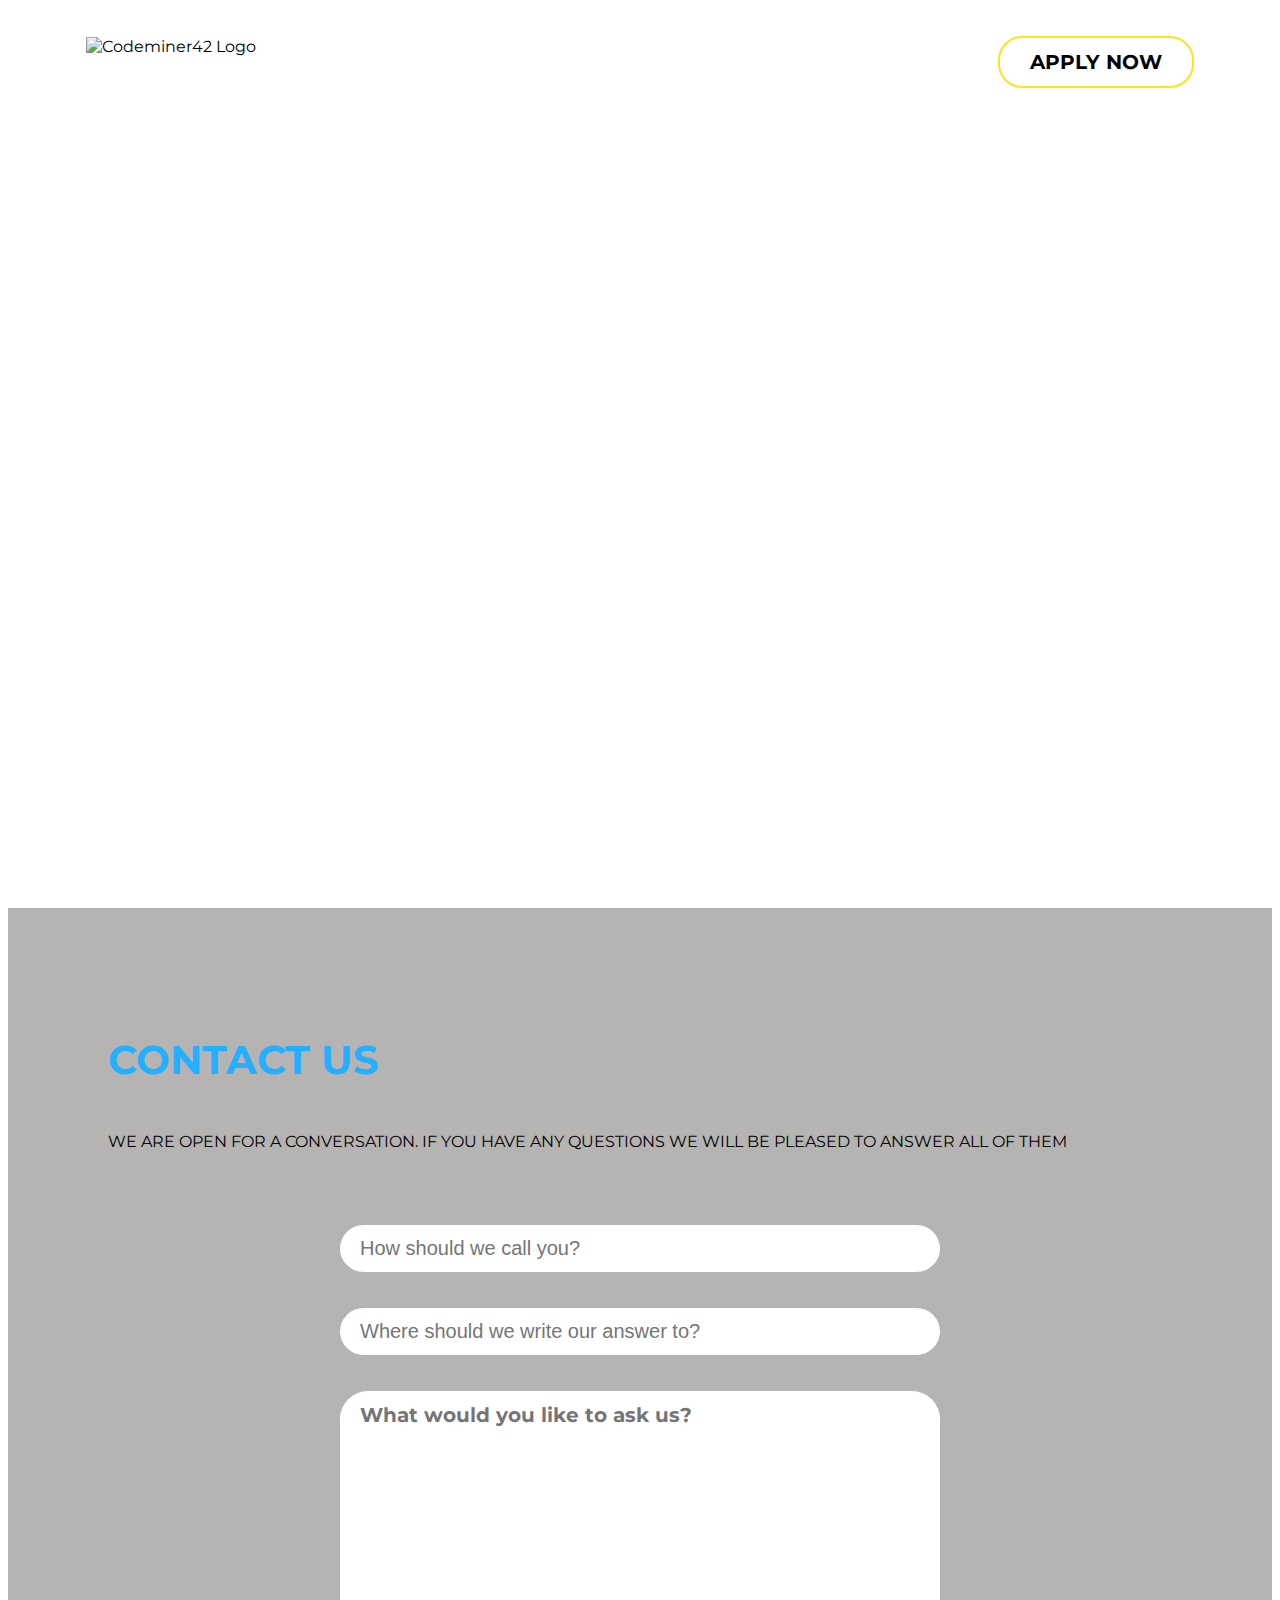
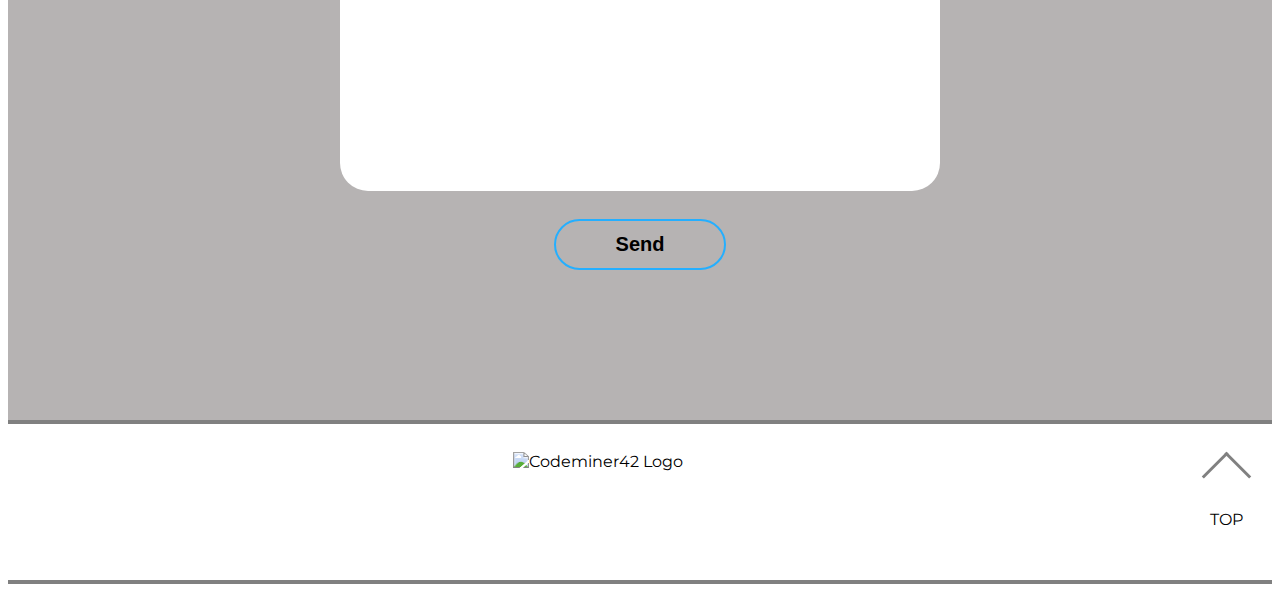
==== src/index.html @ 802c7cdd "Task 5" ====
<!DOCTYPE html>
<html lang="en">
  <head>
    <meta charset="UTF-8" />
    <meta http-equiv="X-UA-Compatible" content="IE=edge" />
    <meta name="viewport" content="width=device-width, initial-scale=1.0" />
    <link rel="stylesheet" href="https://fonts.googleapis.com/css?family=Montserrat">
    <link rel="stylesheet" href="styles/index.css" />
    <title>Web App</title>
  </head>
  <body>
    <div class="container">
      <section id="section__top">
        <div class="container__header">
          <img class="container__img"src="https://d2arqaup0tn1pp.cloudfront.net/assets/logo_codeminer42-dbb1f25e4ec14c50e7a253c107339d692ee9adce3ac6137706bc166295bc59e3.svg" alt="Codeminer42 Logo">
          <div class="container__navigation">
            <div class="container__item">HOME</div>
            <div class="container__item">ABOUT</div>
            <div class="container__item">BENEFITS</div>
          </div>
          <div><a href="#section__bot" class="button button--yellow">APPLY NOW</a></div>
        </div>
      </section>
      <section id="section__bot">
        <div class="container__content">
          <div class="container__text">
            <h1 class="text__title">CONTACT US</h1>
            <p class="text__parag--color--size">WE ARE OPEN FOR A CONVERSATION. IF YOU HAVE ANY QUESTIONS WE WILL BE PLEASED TO ANSWER ALL OF THEM</p>
          </div> 
          <div class="container__form">
            <input type="text" placeholder="How should we call you?">
            <input type="text" placeholder="Where should we write our answer to?">
            <textarea placeholder="What would you like to ask us?""></textarea>
            <button class="button button--blue">Send</button>
          </div>         
        </div>
      </section>
      <div class="container__footer">
        <img class="footer__img"src="https://d2arqaup0tn1pp.cloudfront.net/assets/logo_codeminer42-dbb1f25e4ec14c50e7a253c107339d692ee9adce3ac6137706bc166295bc59e3.svg" alt="Codeminer42 Logo">
        <div class="footer_box">
          <a href="#section__top" class="footer__button"></a>
          <p>TOP</p>
        </div>
      </div>
    </div>
  </body>
</html>
---- src/styles/index.css ----
@import 'settings/_default.css';
@import 'generic/_box-sizing.css';
@import 'generic/_resets.css';
@import 'elements/_elements.css';
@import 'components/_buttons.css';
@import 'components/_inputs.css';
@import 'components/_navigation.css';
@import 'components/_img.css';
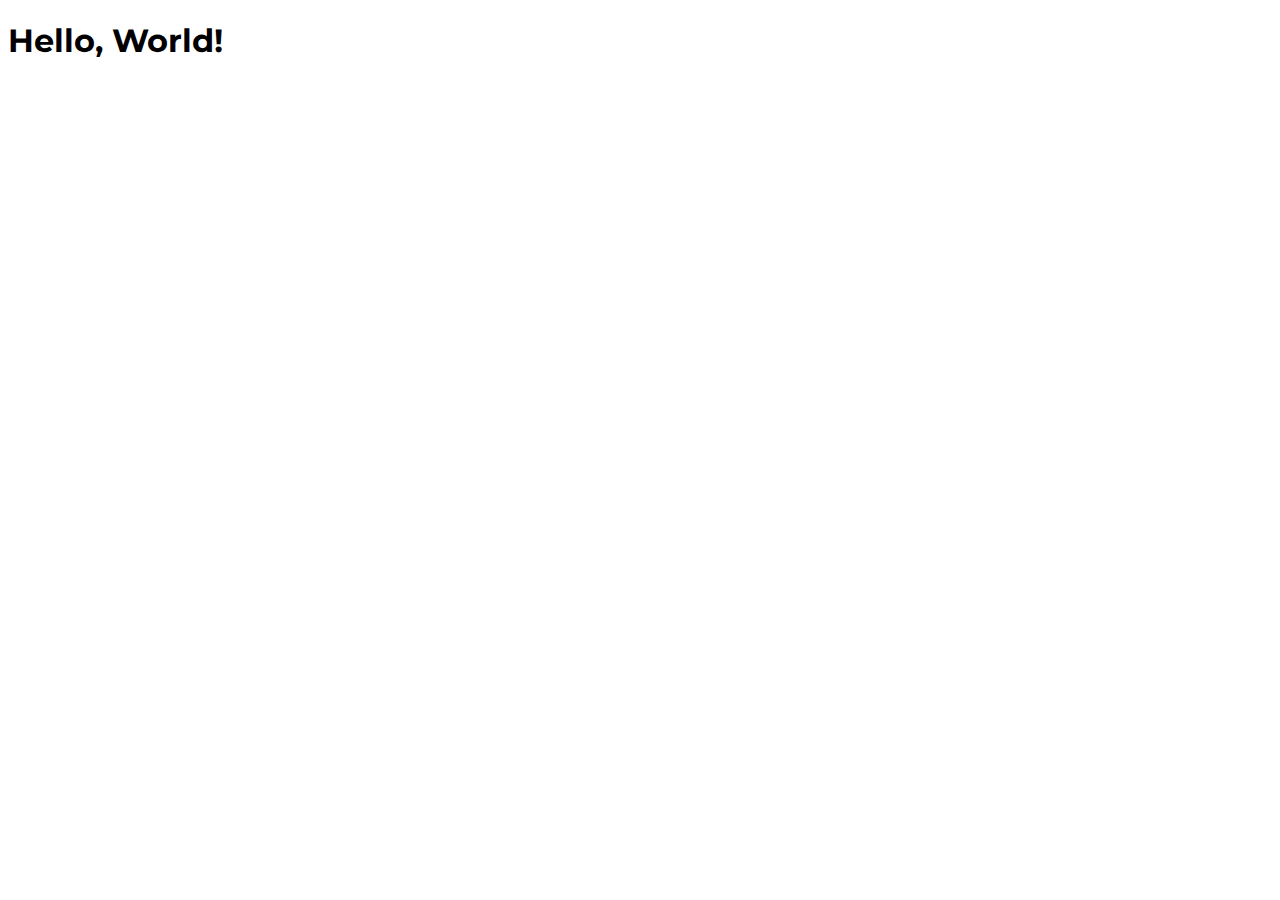
==== commit c48a8dfd: "Merge pull request #1 from tonyaraujop/Task1" ====
--- a/src/index.html
+++ b/src/index.html
@@ -9,39 +9,6 @@
     <title>Web App</title>
   </head>
   <body>
-    <div class="container">
-      <section id="section__top">
-        <div class="container__header">
-          <img class="container__img"src="https://d2arqaup0tn1pp.cloudfront.net/assets/logo_codeminer42-dbb1f25e4ec14c50e7a253c107339d692ee9adce3ac6137706bc166295bc59e3.svg" alt="Codeminer42 Logo">
-          <div class="container__navigation">
-            <div class="container__item">HOME</div>
-            <div class="container__item">ABOUT</div>
-            <div class="container__item">BENEFITS</div>
-          </div>
-          <div><a href="#section__bot" class="button button--yellow">APPLY NOW</a></div>
-        </div>
-      </section>
-      <section id="section__bot">
-        <div class="container__content">
-          <div class="container__text">
-            <h1 class="text__title">CONTACT US</h1>
-            <p class="text__parag--color--size">WE ARE OPEN FOR A CONVERSATION. IF YOU HAVE ANY QUESTIONS WE WILL BE PLEASED TO ANSWER ALL OF THEM</p>
-          </div> 
-          <div class="container__form">
-            <input type="text" placeholder="How should we call you?">
-            <input type="text" placeholder="Where should we write our answer to?">
-            <textarea placeholder="What would you like to ask us?""></textarea>
-            <button class="button button--blue">Send</button>
-          </div>         
-        </div>
-      </section>
-      <div class="container__footer">
-        <img class="footer__img"src="https://d2arqaup0tn1pp.cloudfront.net/assets/logo_codeminer42-dbb1f25e4ec14c50e7a253c107339d692ee9adce3ac6137706bc166295bc59e3.svg" alt="Codeminer42 Logo">
-        <div class="footer_box">
-          <a href="#section__top" class="footer__button"></a>
-          <p>TOP</p>
-        </div>
-      </div>
-    </div>
+    <h1>Hello, World!</h1>
   </body>
 </html>
--- a/src/styles/index.css
+++ b/src/styles/index.css
@@ -2,7 +2,3 @@
 @import 'generic/_box-sizing.css';
 @import 'generic/_resets.css';
 @import 'elements/_elements.css';
-@import 'components/_buttons.css';
-@import 'components/_inputs.css';
-@import 'components/_navigation.css';
-@import 'components/_img.css';
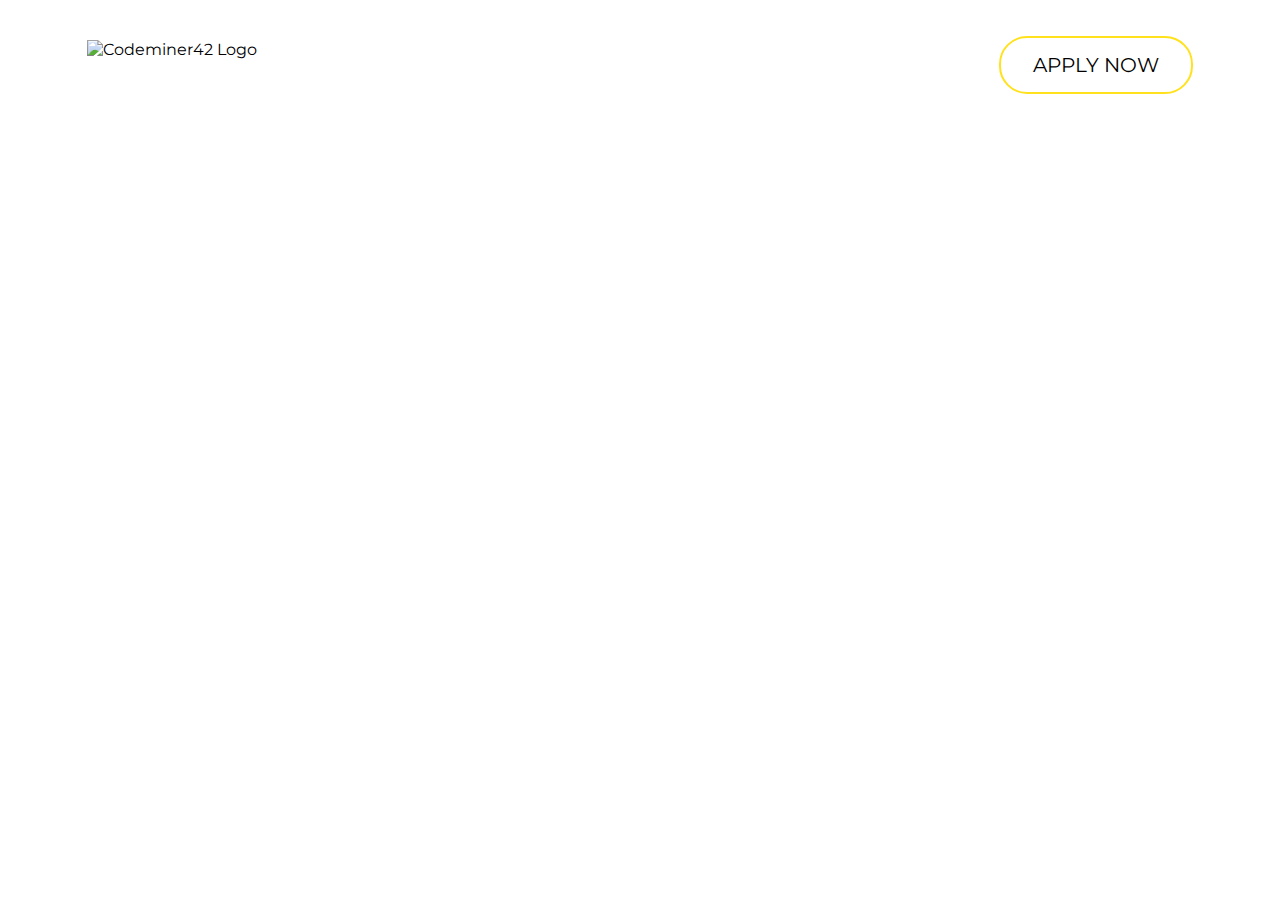
==== commit 546762dc: "Refactor units" ====
--- a/src/index.html
+++ b/src/index.html
@@ -9,6 +9,23 @@
     <title>Web App</title>
   </head>
   <body>
-    <h1>Hello, World!</h1>
+    <div class="container">
+      <section id="section__top">
+        <div class="container__header">
+          <img class="container__img"src="https://d2arqaup0tn1pp.cloudfront.net/assets/logo_codeminer42-dbb1f25e4ec14c50e7a253c107339d692ee9adce3ac6137706bc166295bc59e3.svg" alt="Codeminer42 Logo">
+          <div class="container__navigation">
+            <div class="container__item">HOME</div>
+            <div class="container__item">ABOUT</div>
+            <div class="container__item">BENEFITS</div>
+          </div>
+          <div><a href="#section__bot" class="button button__yellow">APPLY NOW</a></div>
+        </div>
+      </section>
+      <section id="section__bot">
+      </section>
+      <div class="container__footer">
+        </div>
+      </div>
+    </div>
   </body>
 </html>
--- a/src/styles/index.css
+++ b/src/styles/index.css
@@ -2,3 +2,9 @@
 @import 'generic/_box-sizing.css';
 @import 'generic/_resets.css';
 @import 'elements/_elements.css';
+@import 'elements/_buttons.css';
+@import 'elements/_inputs.css';
+@import 'objects/_container.css';
+@import 'objects/_header.css';
+@import 'components/_navigation.css';
+@import 'components/_img.css';
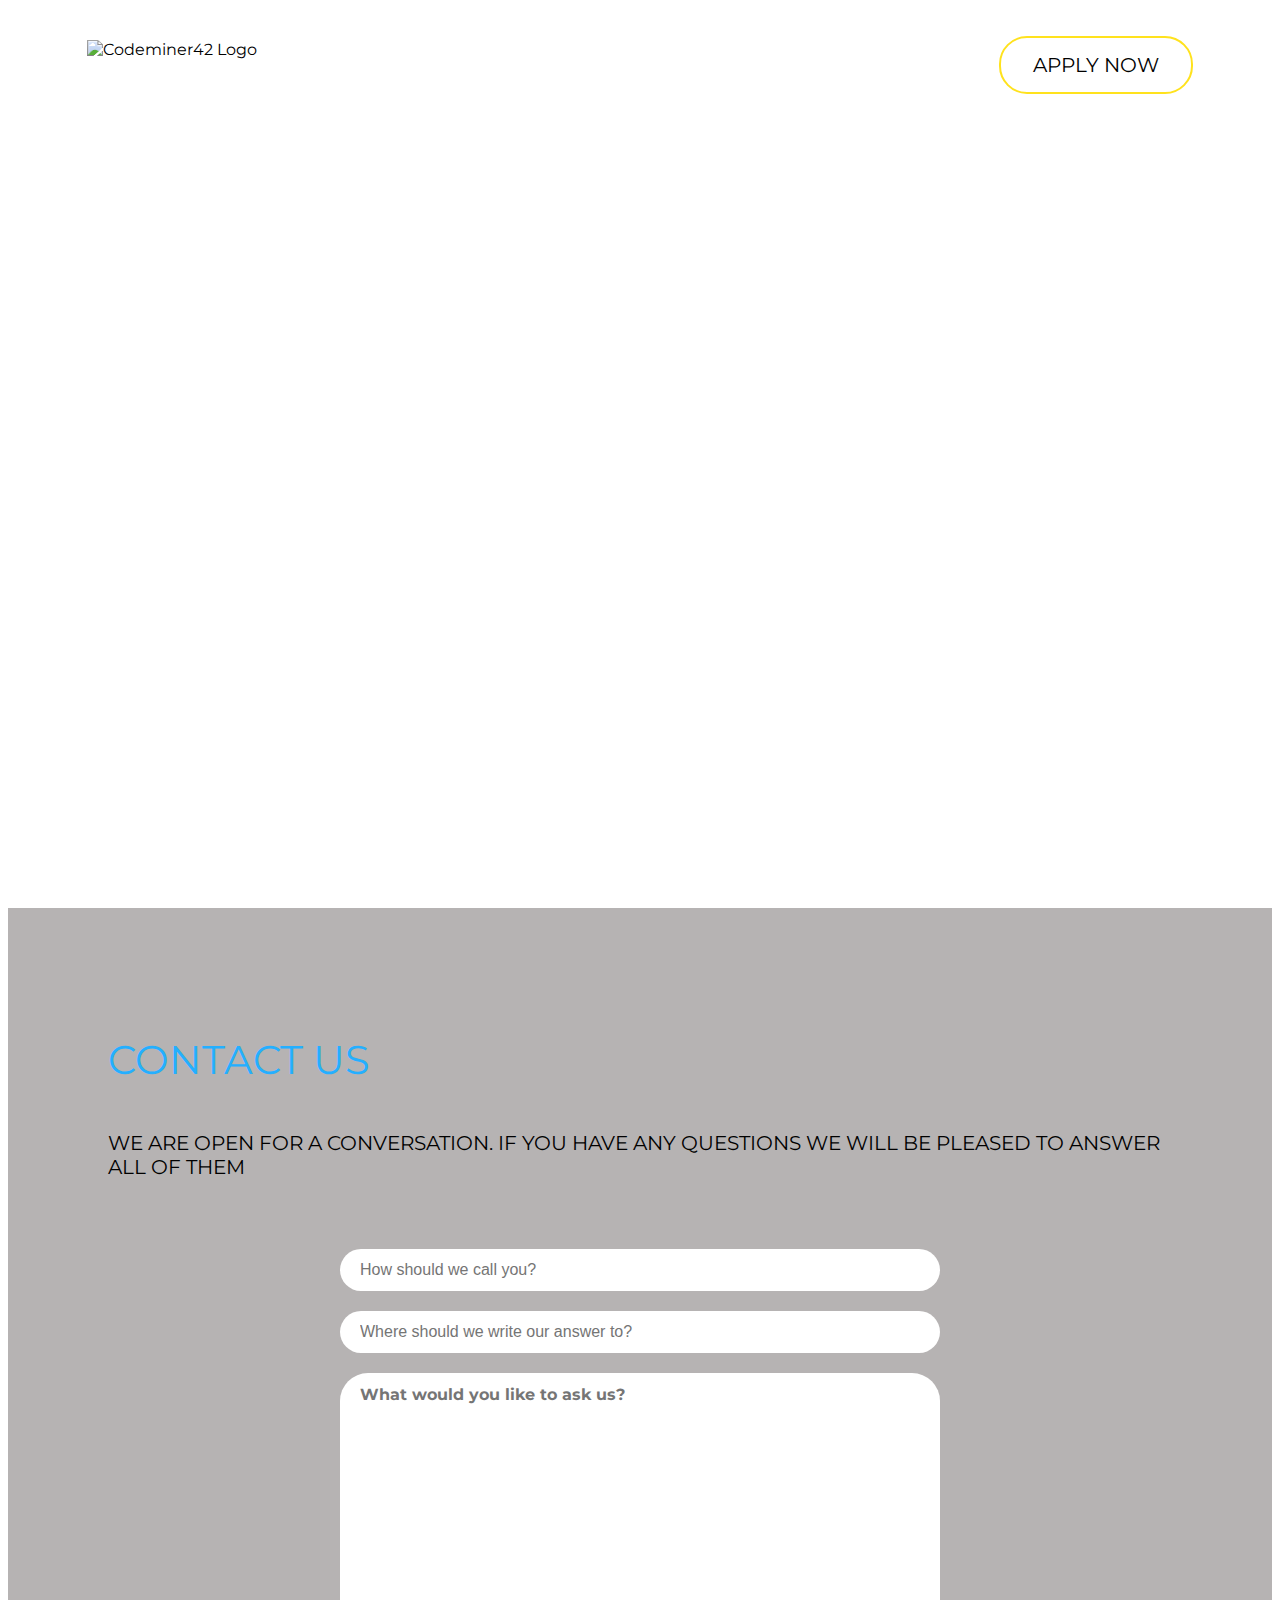
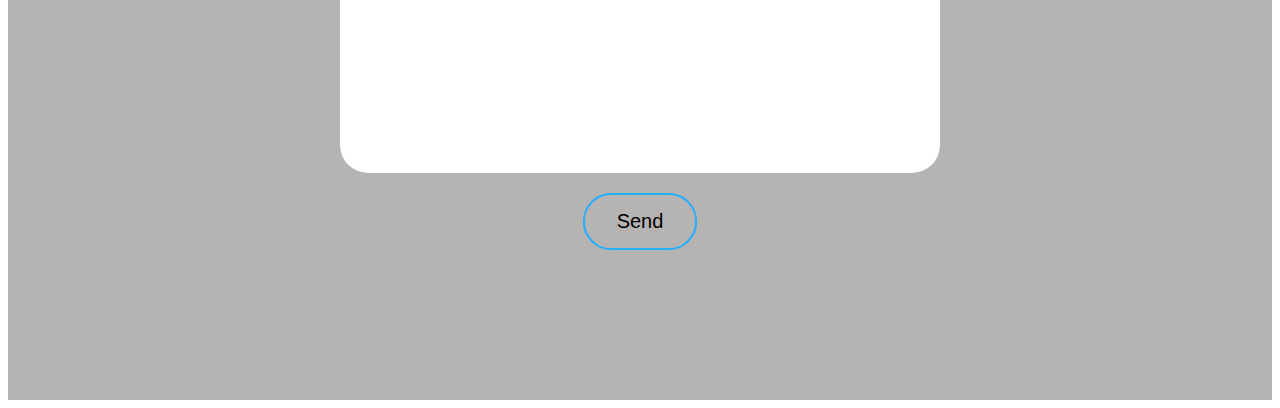
==== commit 6b18879f: "Refactor units" ====
--- a/src/index.html
+++ b/src/index.html
@@ -22,9 +22,20 @@
         </div>
       </section>
       <section id="section__bot">
+        <div class="container__content">
+          <div class="container__text">
+            <h1 class="text__title">CONTACT US</h1>
+            <p class="text__para--color--size">WE ARE OPEN FOR A CONVERSATION. IF YOU HAVE ANY QUESTIONS WE WILL BE PLEASED TO ANSWER ALL OF THEM</p>
+          </div> 
+          <div class="container__form">
+            <input type="text" placeholder="How should we call you?">
+            <input type="text" placeholder="Where should we write our answer to?">
+            <textarea placeholder="What would you like to ask us?"></textarea>
+            <button class="button button__blue">Send</button>
+          </div>         
+        </div>
       </section>
       <div class="container__footer">
-        </div>
       </div>
     </div>
   </body>
--- a/src/styles/index.css
+++ b/src/styles/index.css
@@ -6,5 +6,8 @@
 @import 'elements/_inputs.css';
 @import 'objects/_container.css';
 @import 'objects/_header.css';
+@import 'objects/_content.css';
+@import 'objects/_text.css';
+@import 'objects/_form.css';
 @import 'components/_navigation.css';
 @import 'components/_img.css';
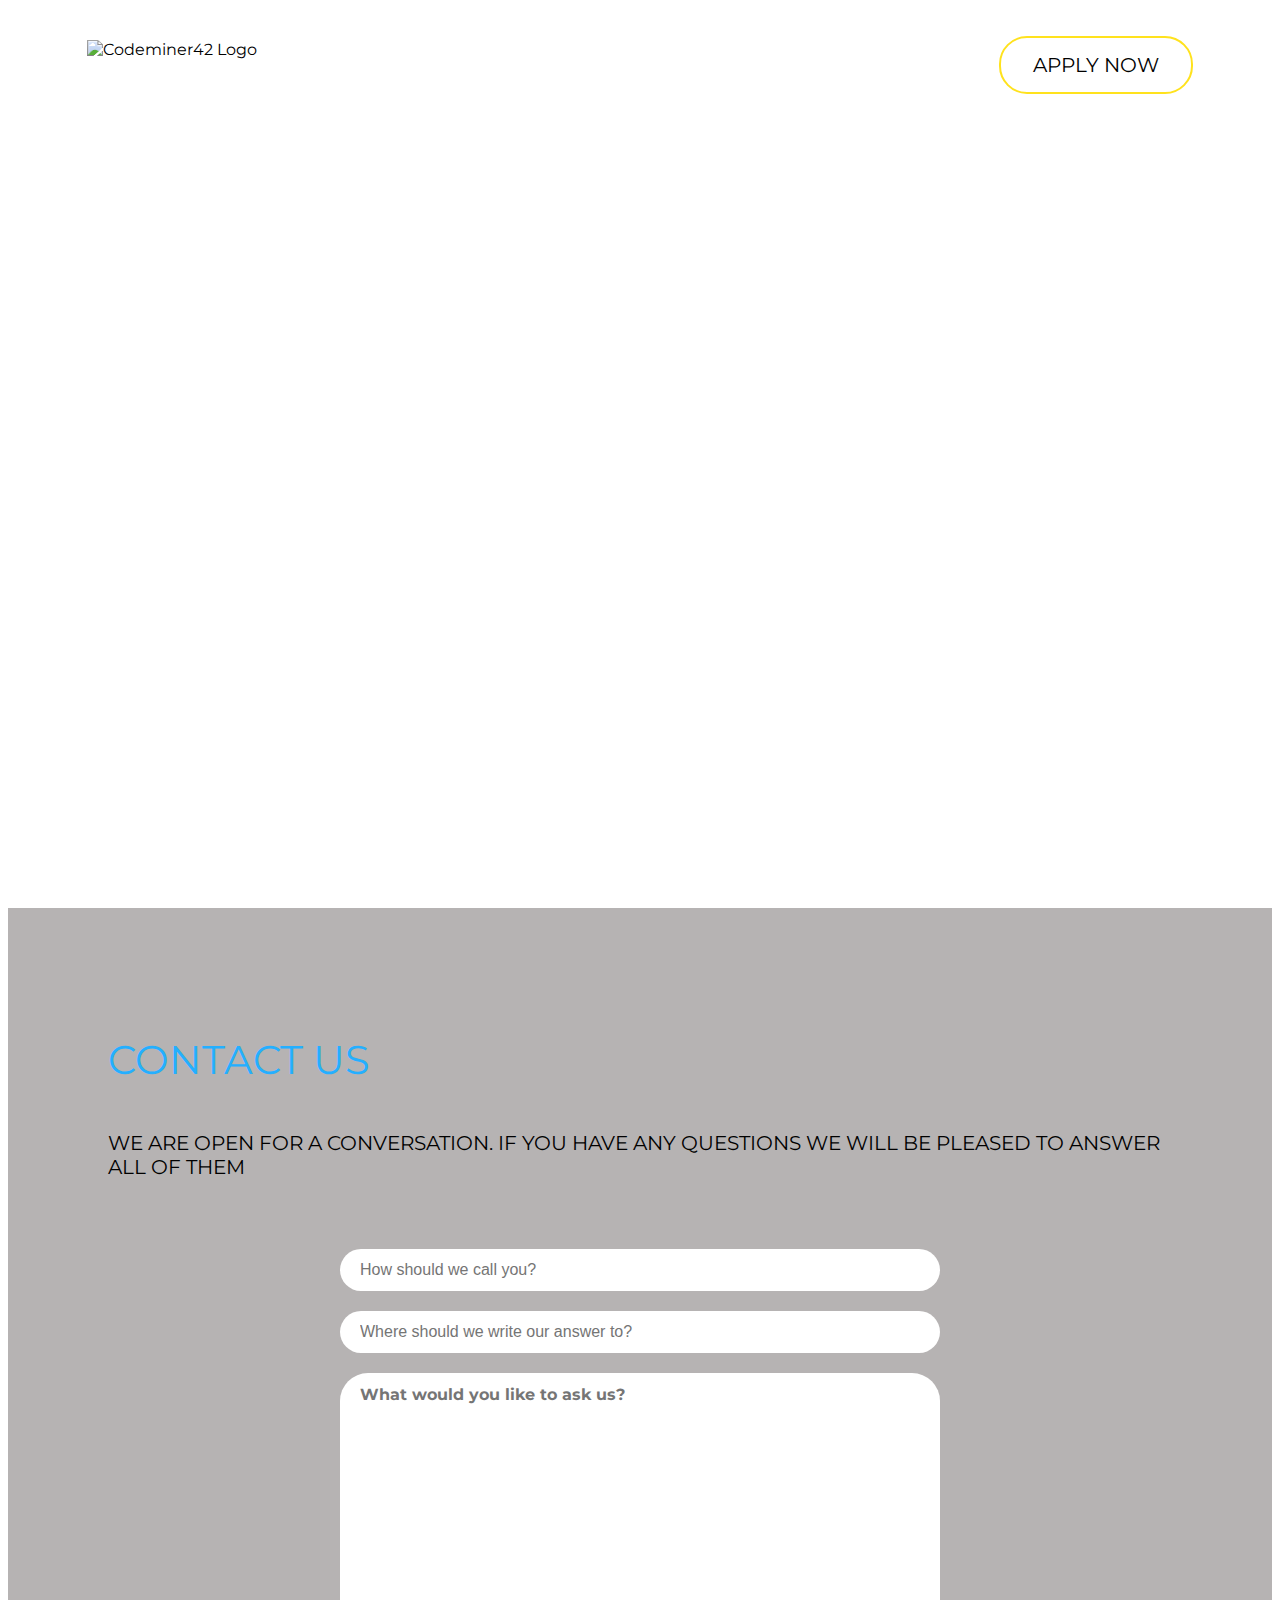
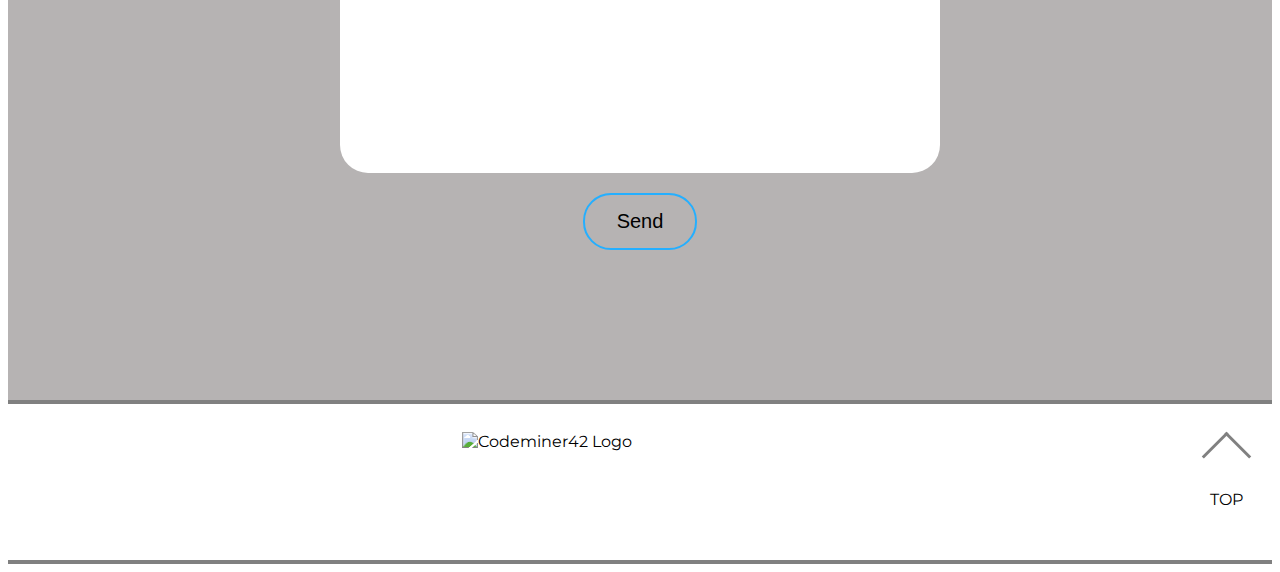
==== commit 1086c6e1: "Refactor units and folders" ====
--- a/src/index.html
+++ b/src/index.html
@@ -29,13 +29,18 @@
           </div> 
           <div class="container__form">
             <input type="text" placeholder="How should we call you?">
-            <input type="text" placeholder="Where should we write our answer to?">
+            <input type="email" placeholder="Where should we write our answer to?">
             <textarea placeholder="What would you like to ask us?"></textarea>
             <button class="button button__blue">Send</button>
           </div>         
         </div>
       </section>
       <div class="container__footer">
+        <img class="footer__img"src="https://d2arqaup0tn1pp.cloudfront.net/assets/logo_codeminer42-dbb1f25e4ec14c50e7a253c107339d692ee9adce3ac6137706bc166295bc59e3.svg" alt="Codeminer42 Logo">
+        <div class="footer_box">
+          <a href="#section__top" class="footer__button"></a>
+          <p>TOP</p>
+        </div>
       </div>
     </div>
   </body>
--- a/src/styles/index.css
+++ b/src/styles/index.css
@@ -9,5 +9,6 @@
 @import 'objects/_content.css';
 @import 'objects/_text.css';
 @import 'objects/_form.css';
+@import 'objects/_footer.css';
 @import 'components/_navigation.css';
 @import 'components/_img.css';
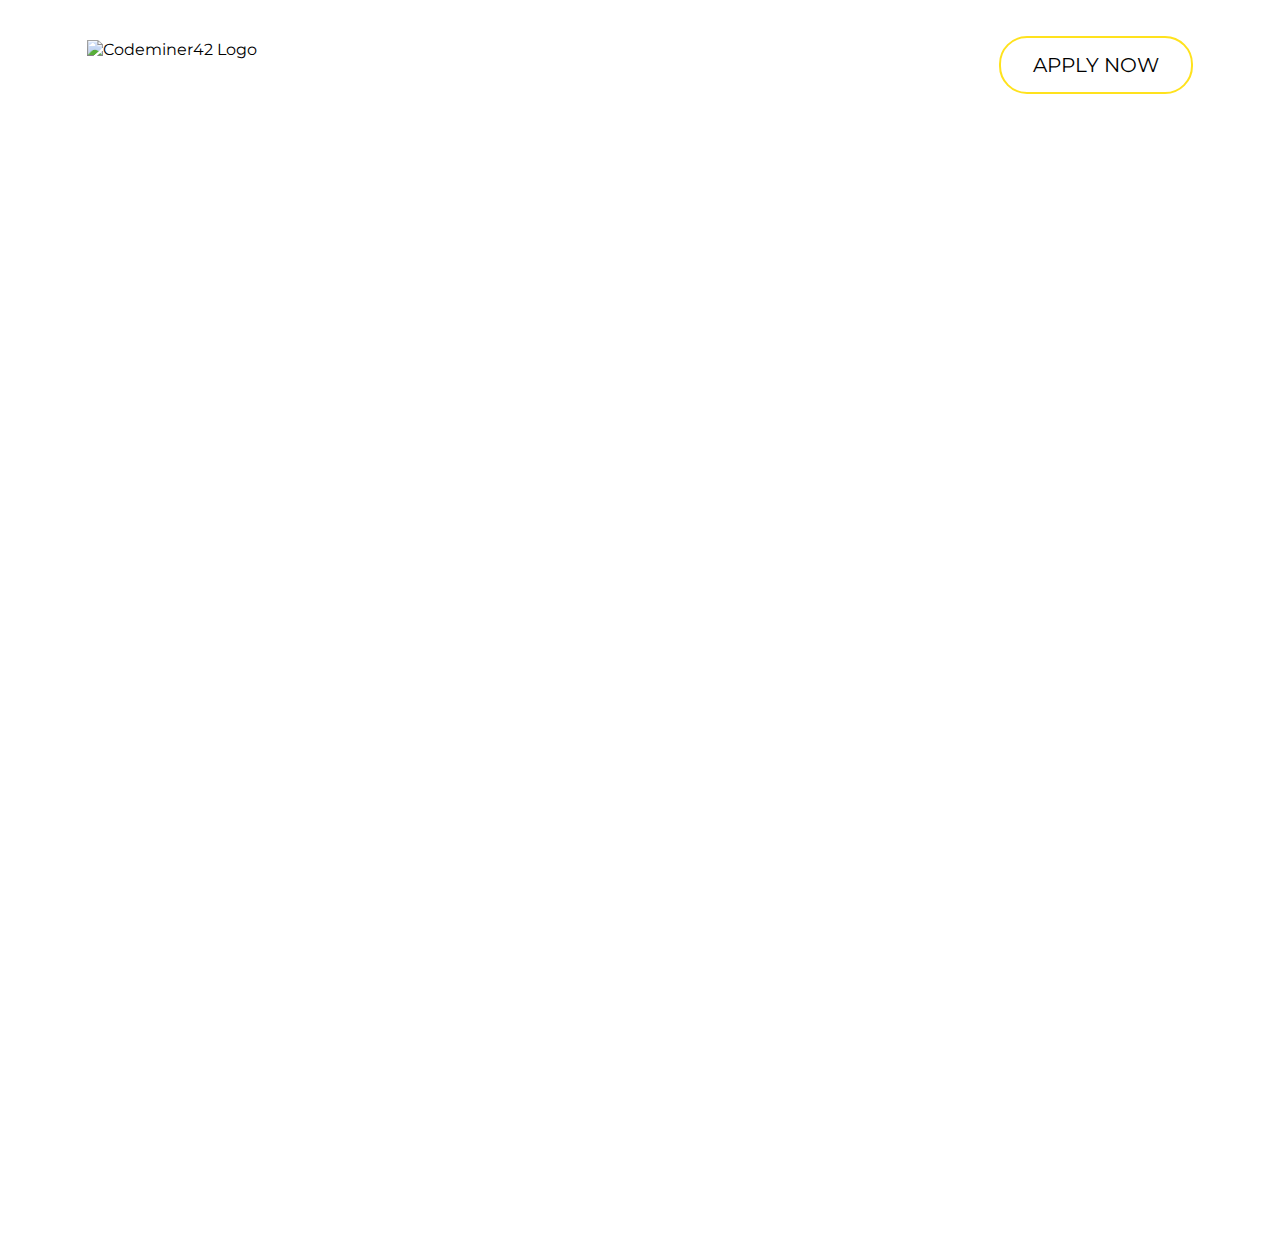
==== commit 0b8f4603: "Added Trainee Program Text" ====
--- a/src/index.html
+++ b/src/index.html
@@ -20,26 +20,11 @@
           </div>
           <div><a href="#section__bot" class="button button__yellow">APPLY NOW</a></div>
         </div>
+        <h1 class="container__title">TRAINEE PROGRAM 2022</h1>
       </section>
       <section id="section__bot">
-        <div class="container__content">
-          <div class="container__text">
-            <h1 class="text__title">CONTACT US</h1>
-            <p class="text__para--color--size">WE ARE OPEN FOR A CONVERSATION. IF YOU HAVE ANY QUESTIONS WE WILL BE PLEASED TO ANSWER ALL OF THEM</p>
-          </div> 
-          <div class="container__form">
-            <input type="text" placeholder="How should we call you?">
-            <input type="email" placeholder="Where should we write our answer to?">
-            <textarea placeholder="What would you like to ask us?"></textarea>
-            <button class="button button__blue">Send</button>
-          </div>         
-        </div>
       </section>
       <div class="container__footer">
-        <img class="footer__img"src="https://d2arqaup0tn1pp.cloudfront.net/assets/logo_codeminer42-dbb1f25e4ec14c50e7a253c107339d692ee9adce3ac6137706bc166295bc59e3.svg" alt="Codeminer42 Logo">
-        <div class="footer_box">
-          <a href="#section__top" class="footer__button"></a>
-          <p>TOP</p>
         </div>
       </div>
     </div>
--- a/src/styles/index.css
+++ b/src/styles/index.css
@@ -6,9 +6,6 @@
 @import 'elements/_inputs.css';
 @import 'objects/_container.css';
 @import 'objects/_header.css';
-@import 'objects/_content.css';
-@import 'objects/_text.css';
-@import 'objects/_form.css';
-@import 'objects/_footer.css';
+@import 'objects/_title.css';
 @import 'components/_navigation.css';
 @import 'components/_img.css';
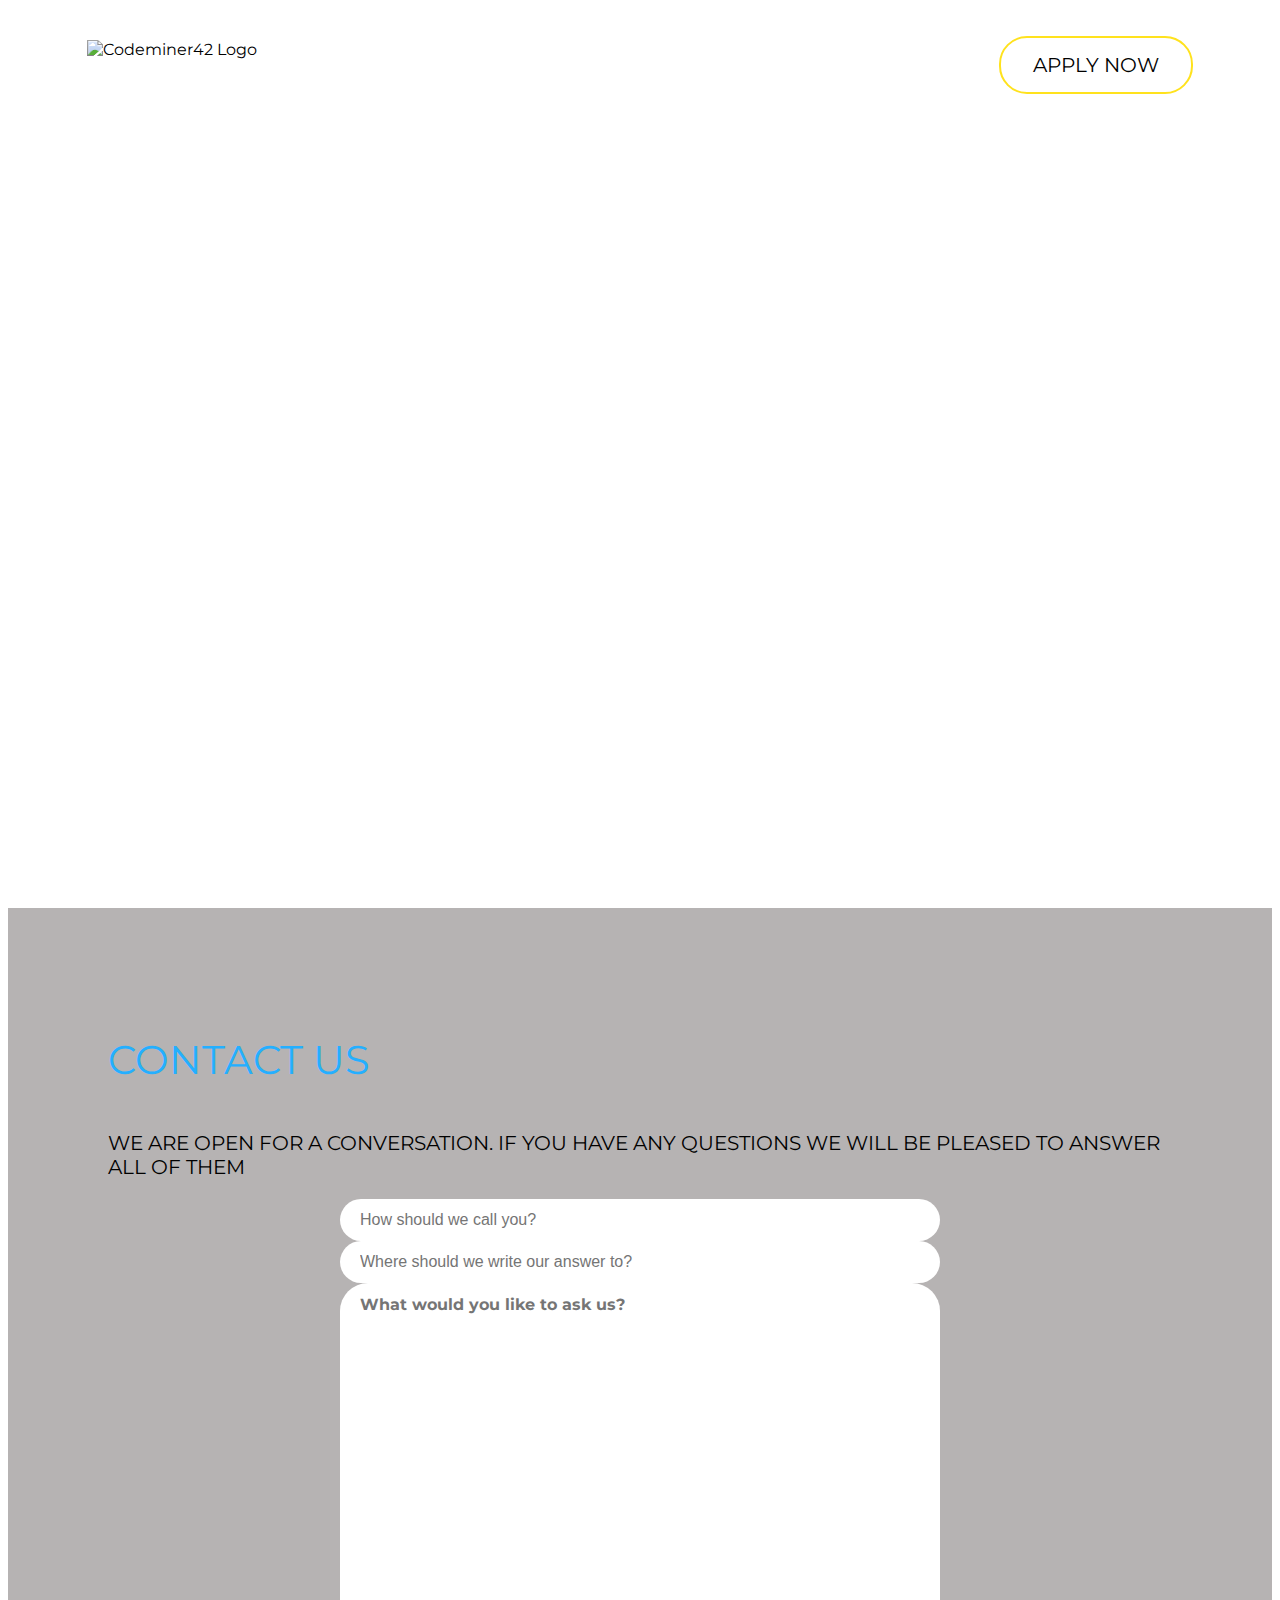
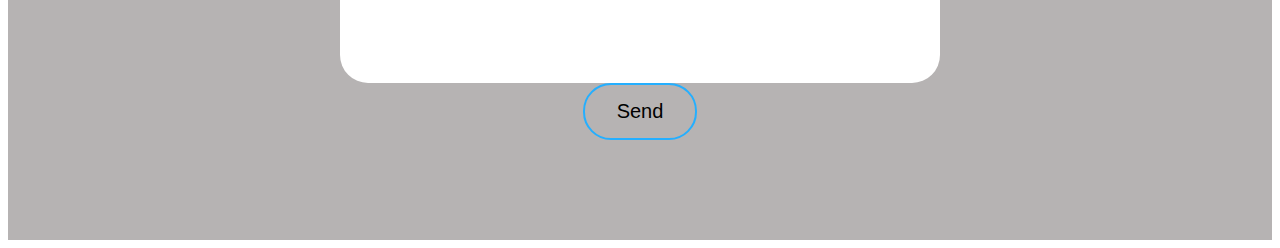
==== commit 09d39e68: "Added text to home page" ====
--- a/src/index.html
+++ b/src/index.html
@@ -23,9 +23,20 @@
         <h1 class="container__title">TRAINEE PROGRAM 2022</h1>
       </section>
       <section id="section__bot">
+        <div class="container__content">
+          <div class="container__text">
+            <h1 class="text__title">CONTACT US</h1>
+            <p class="text__para--color--size">WE ARE OPEN FOR A CONVERSATION. IF YOU HAVE ANY QUESTIONS WE WILL BE PLEASED TO ANSWER ALL OF THEM</p>
+          </div> 
+          <div class="container__form">
+            <input type="text" placeholder="How should we call you?">
+            <input type="text" placeholder="Where should we write our answer to?">
+            <textarea placeholder="What would you like to ask us?"></textarea>
+            <button class="button button__blue">Send</button>
+          </div>         
+        </div>
       </section>
       <div class="container__footer">
-        </div>
       </div>
     </div>
   </body>
--- a/src/styles/index.css
+++ b/src/styles/index.css
@@ -7,5 +7,8 @@
 @import 'objects/_container.css';
 @import 'objects/_header.css';
 @import 'objects/_title.css';
+@import 'objects/_content.css';
+@import 'objects/_text.css';
+@import 'objects/_form.css';
 @import 'components/_navigation.css';
 @import 'components/_img.css';
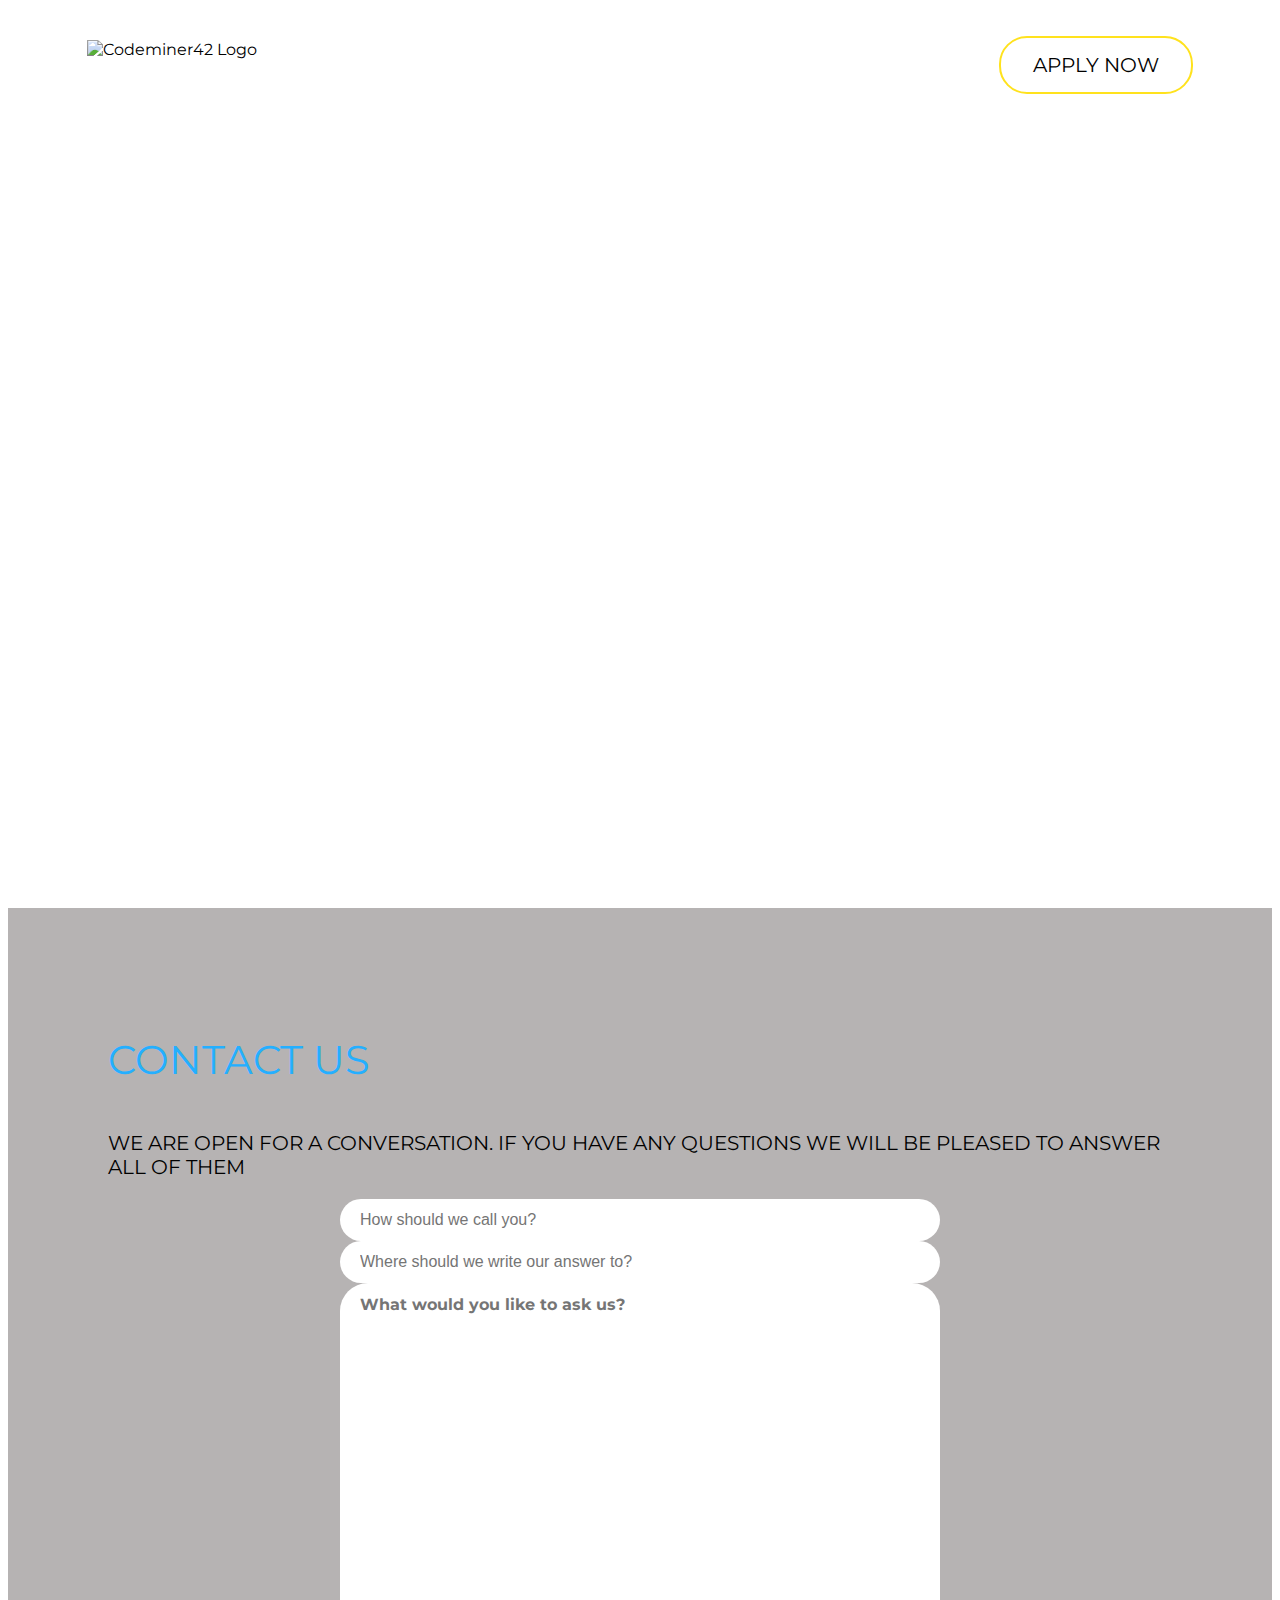
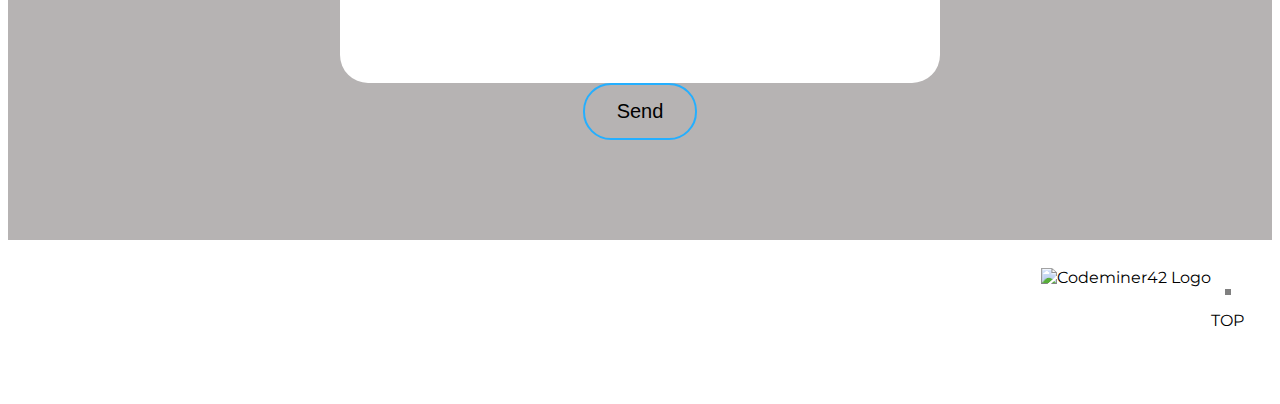
==== commit 0006b84c: "Added home text title" ====
--- a/src/index.html
+++ b/src/index.html
@@ -30,13 +30,18 @@
           </div> 
           <div class="container__form">
             <input type="text" placeholder="How should we call you?">
-            <input type="text" placeholder="Where should we write our answer to?">
+            <input type="email" placeholder="Where should we write our answer to?">
             <textarea placeholder="What would you like to ask us?"></textarea>
             <button class="button button__blue">Send</button>
           </div>         
         </div>
       </section>
       <div class="container__footer">
+        <img class="footer__img"src="https://d2arqaup0tn1pp.cloudfront.net/assets/logo_codeminer42-dbb1f25e4ec14c50e7a253c107339d692ee9adce3ac6137706bc166295bc59e3.svg" alt="Codeminer42 Logo">
+        <div class="footer_box">
+          <a href="#section__top" class="footer__button"></a>
+          <p>TOP</p>
+        </div>
       </div>
     </div>
   </body>
--- a/src/styles/index.css
+++ b/src/styles/index.css
@@ -6,9 +6,10 @@
 @import 'elements/_inputs.css';
 @import 'objects/_container.css';
 @import 'objects/_header.css';
-@import 'objects/_title.css';
+@import'objects/_title.css';
 @import 'objects/_content.css';
 @import 'objects/_text.css';
 @import 'objects/_form.css';
+@import 'objects/_footer.css';
 @import 'components/_navigation.css';
 @import 'components/_img.css';
